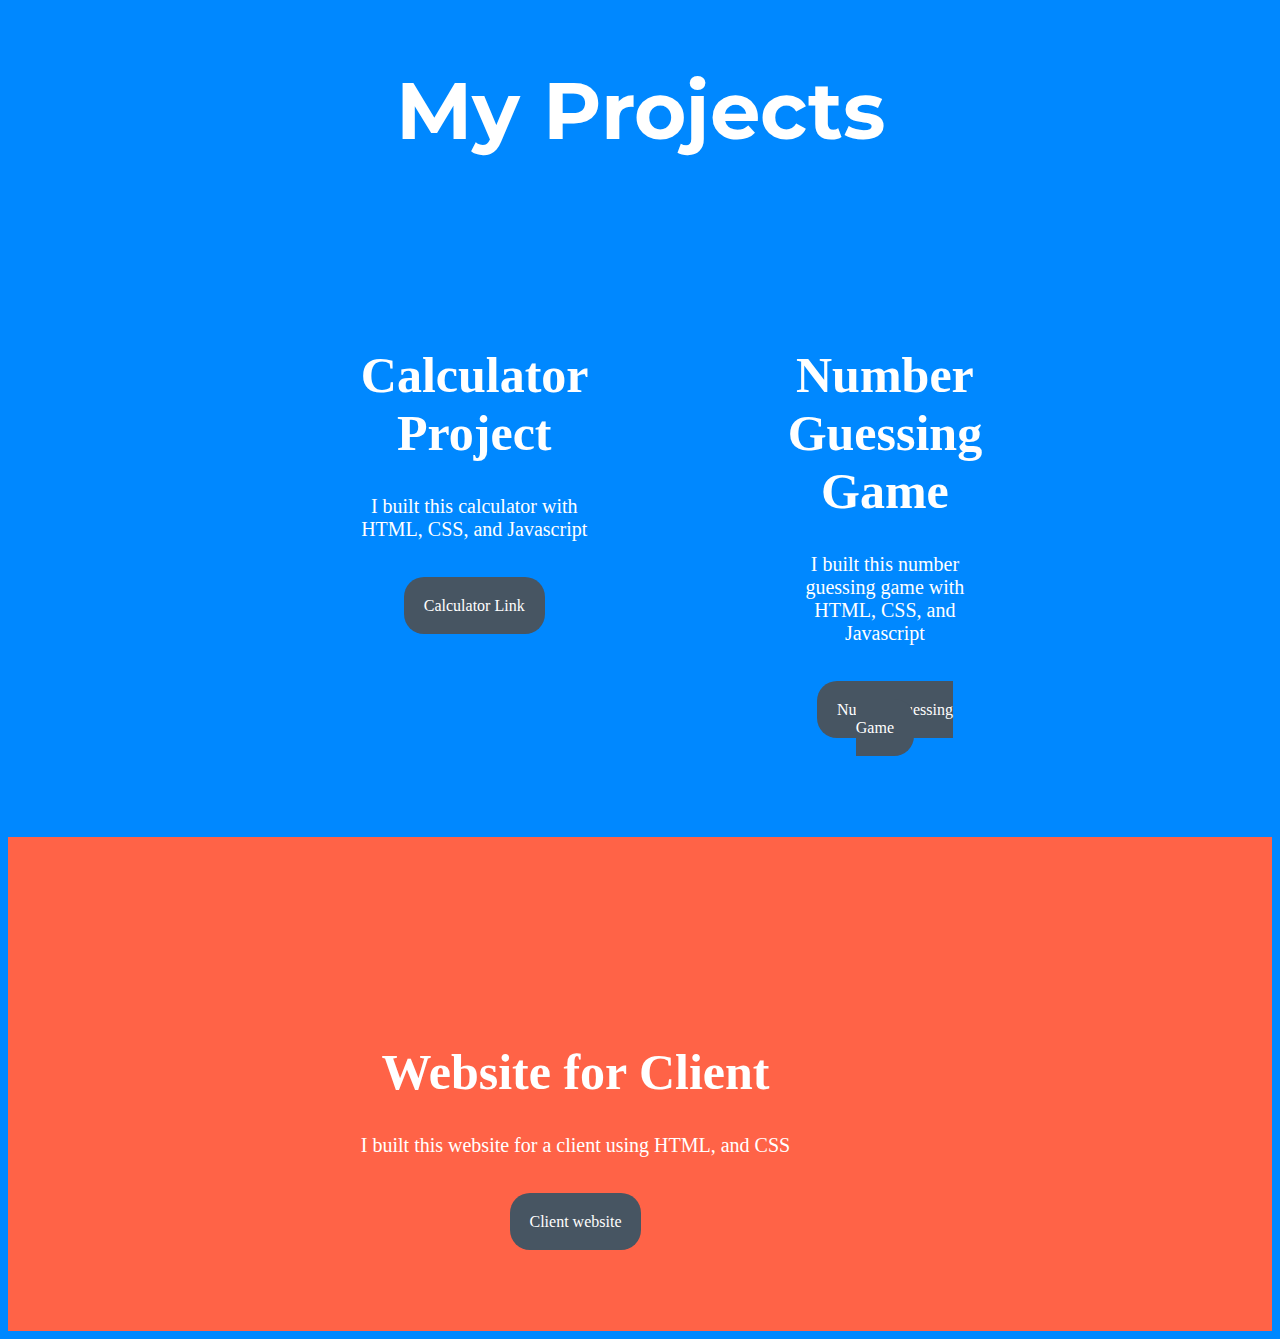
==== index.html @ 6bcb6b5f "Add files via upload" ====
<!DOCTYPE html>
<html>
    <head>
        <link rel="preconnect" href="https://fonts.googleapis.com">
        <link rel="preconnect" href="https://fonts.gstatic.com" crossorigin>
        <link href="https://fonts.googleapis.com/css2?family=Montserrat:ital,wght@0,500;1,600&display=swap" rel="stylesheet">
        <link rel="stylesheet" href="style.css">
        <title>My Projects!</title>
    </head>
    <body>
        <div id="everything1">
            <h1 id="h1title">My Projects</h1>
            <div class="firstRow">
                <div class="calculator">
                    <h1 id="cal-h1">Calculator Project</h1>
                    <p>I built this calculator with HTML, CSS, and Javascript</p><br><br>
                    <a href="calculator.html">Calculator Link</a>
                </div>
    
                <div class="number">
                    <h1 id="cal-h1">Number Guessing Game</h1>
                    <p>I built this number guessing game with HTML, CSS, and Javascript</p><br><br>
                    <a href="numberGuessing.html">Number Guessing Game</a>
                </div>
            </div>
        </div>

        <div id="everything2">
            <div class="firstRow">
                <div class="calculator">
                    <br><br><br><br>
                    <h1 id="cal-h1">Website for Client</h1>
                    <p>I built this website for a client using HTML, and CSS</p><br><br>
                    <a href="wwebsite.github.io/wesitee">Client website</a>
                </div>
            </div>
        </div>
    </body>
</html>
---- style.css ----
body{
    background-color: rgb(0, 136, 255);
}
#everything1{
    background-color: rgb(0, 136, 255);
    overflow: hidden;
    height: 100%;
    width: 100%;
    background-attachment: fixed;
}
#everything2{
    background-color: tomato;
    overflow: hidden;
    height: 100%;
    width: 100%;
    background-attachment: fixed;
}
#h1title{
    font-size: 80px;
    text-align: center;
    color: rgb(255, 255, 255);
    font-family: 'Montserrat';
}
.firstRow{
    text-align: center;
    color: white;
    display: flex;
    flex-direction: row;
    margin-left: 20%;
    margin-right: 20%;
}
#cal-h1{
    font-size: 50px;
}
p{
    font-size: 20px;
}
a{
    text-decoration: none;
    color: white;
    padding: 20px;
    border-radius: 20px;
    background-color: rgb(71, 85, 98);
}
.number{
    padding: 100px;
}
.calculator{
    padding: 100px;
}
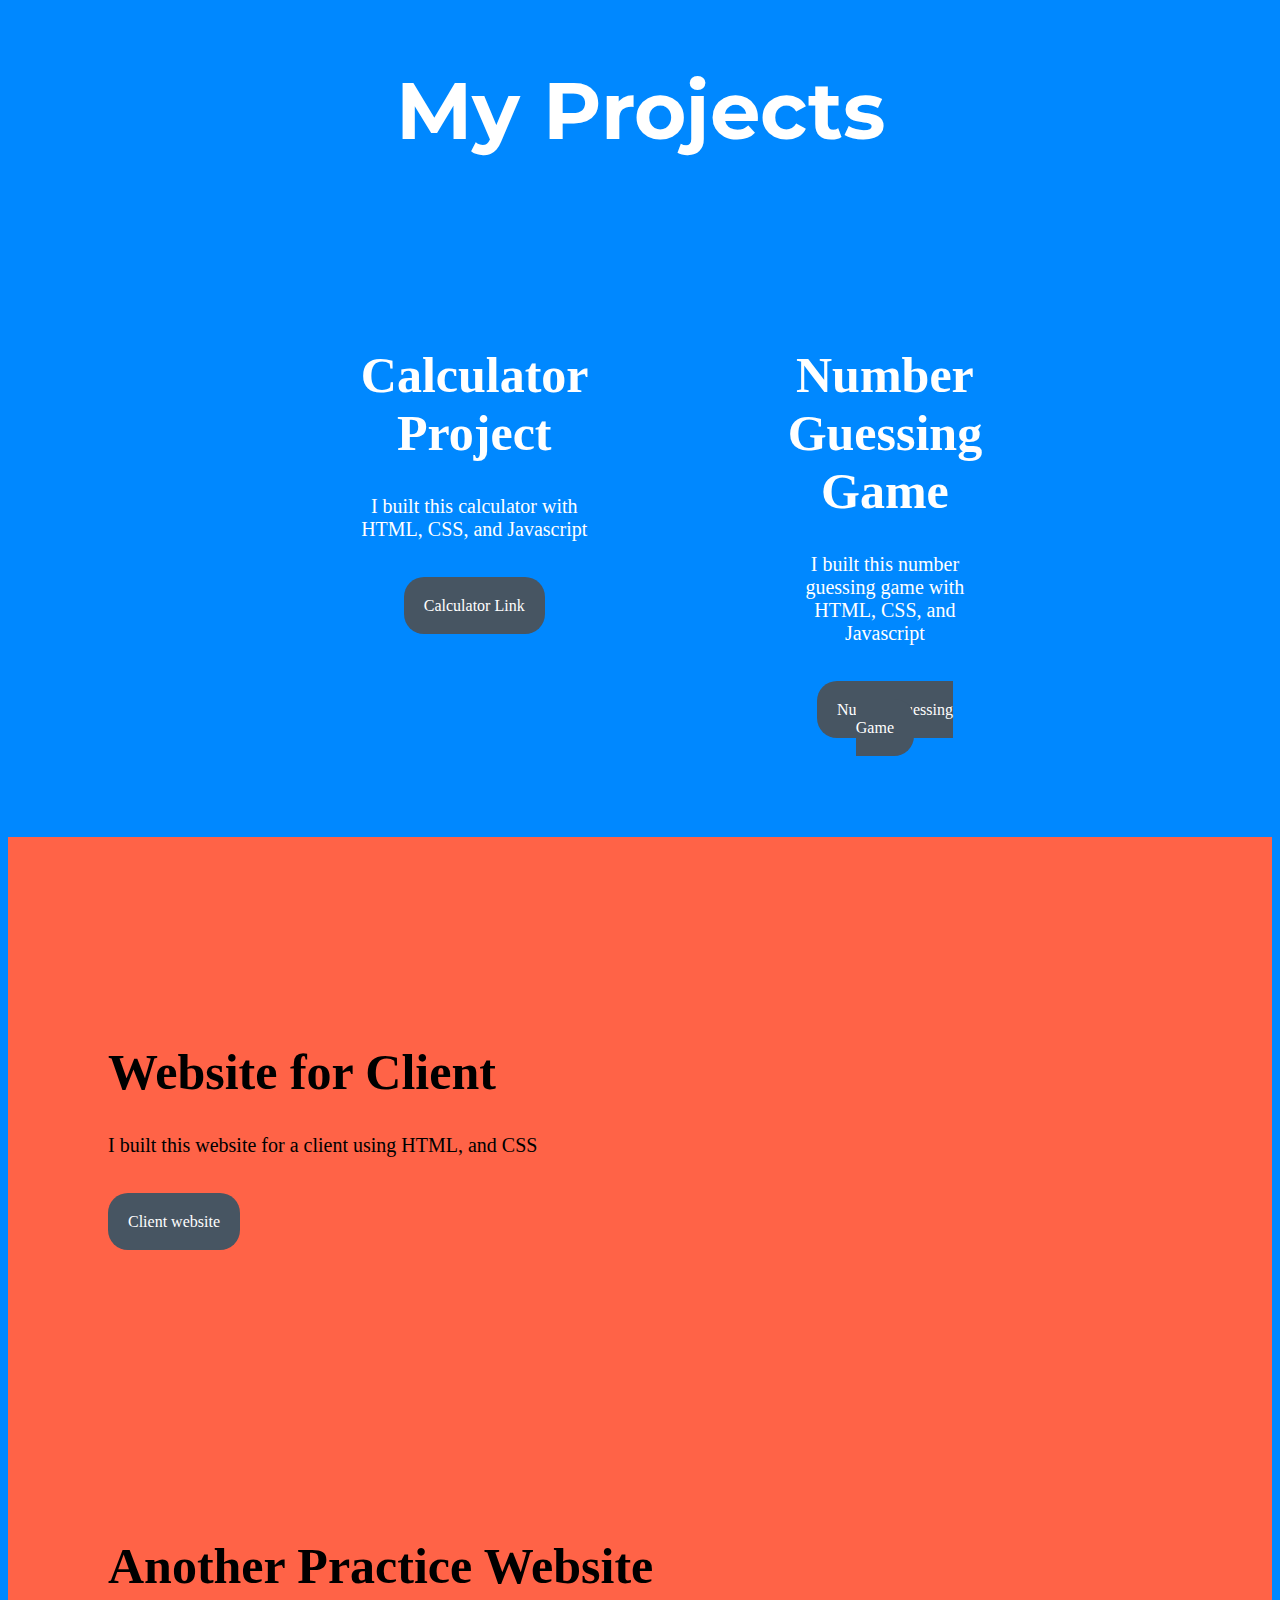
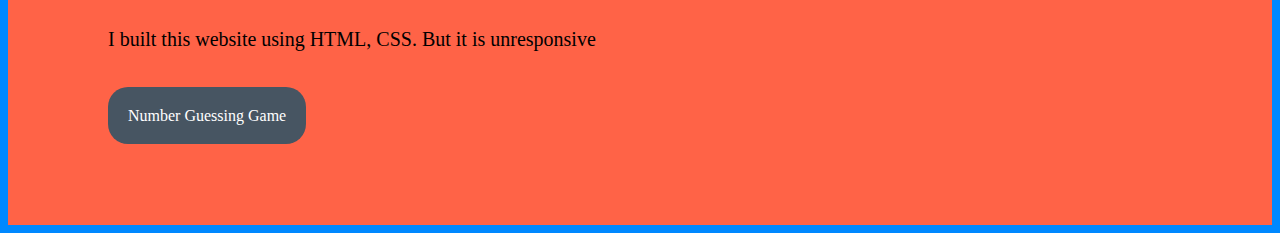
==== commit 7c5d972a: "Update index.html" ====
--- a/index.html
+++ b/index.html
@@ -26,14 +26,21 @@
         </div>
 
         <div id="everything2">
-            <div class="firstRow">
+            <div class="firstRow2">
                 <div class="calculator">
                     <br><br><br><br>
                     <h1 id="cal-h1">Website for Client</h1>
                     <p>I built this website for a client using HTML, and CSS</p><br><br>
-                    <a href="wwebsite.github.io/wesitee">Client website</a>
+                    <a href="wwebsite.github.io/wesitee" target="_blank">Client website</a>
+                </div>
+                
+                <div class="number">
+                    <br><br><br><br>
+                    <h1 id="cal-h1">Another Practice Website </h1>
+                    <p>I built this website using HTML, CSS. But it is unresponsive</p><br><br>
+                    <a href="wwebsite.github.io/wesite" target="_blank">Number Guessing Game</a>
                 </div>
             </div>
         </div>
     </body>
-</html>+</html>
